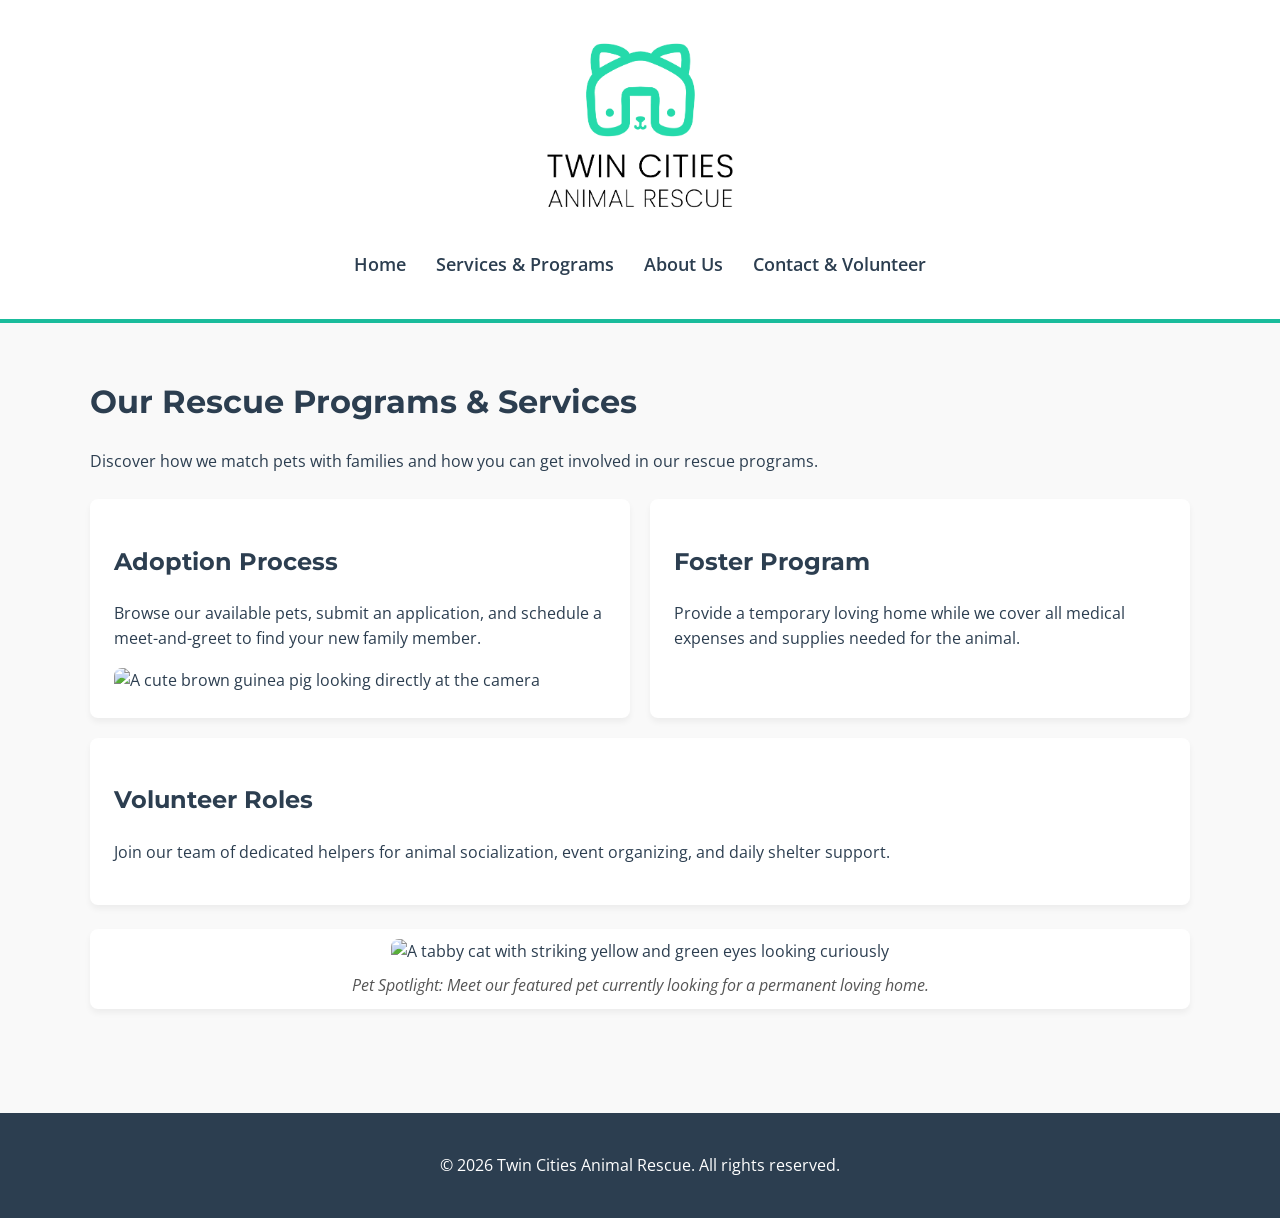
==== index.html @ 109fb717 "Create index.html" ====
<!DOCTYPE html>
<html lang="en">
<head>
    <meta charset="UTF-8">
    <meta name="viewport" content="width=device-width, initial-scale=1.0">
    <title>Services - Twin Cities Animal Rescue</title>
    <link rel="stylesheet" href="style.css">
</head>
<body>
    <header>
        <img src="rescue-logo_c.png" alt="Twin Cities Animal Rescue Logo">
        <nav>
            <ul>
                <li><a href="index.html">Home</a></li>
                <li><a href="services.html">Services & Programs</a></li>
                <li><a href="about.html">About Us</a></li>
                <li><a href="contact.html">Contact & Volunteer</a></li>
            </ul>
        </nav>
    </header>

    <main>
        <h1>Our Rescue Programs & Services</h1>
        <p>Discover how we match pets with families and how you can get involved in our rescue programs.</p>

        <div class="card-container">
            <div class="card">
                <h2>Adoption Process</h2>
                <p>Browse our available pets, submit an application, and schedule a meet-and-greet to find your new family member.</p>
                <img src="rescue-pet_c.jpg" alt="A cute brown guinea pig looking directly at the camera">
            </div>
            <div class="card">
                <h2>Foster Program</h2>
                <p>Provide a temporary loving home while we cover all medical expenses and supplies needed for the animal.</p>
            </div>
            <div class="card">
                <h2>Volunteer Roles</h2>
                <p>Join our team of dedicated helpers for animal socialization, event organizing, and daily shelter support.</p>
            </div>
        </div>

        <figure>
            <img src="rescue-pet-spotlight_c.jpg" alt="A tabby cat with striking yellow and green eyes looking curiously">
            <figcaption>Pet Spotlight: Meet our featured pet currently looking for a permanent loving home.</figcaption>
        </figure>
    </main>

    <footer>
        <p>&copy; 2026 Twin Cities Animal Rescue. All rights reserved.</p>
    </footer>
</body>
</html>
---- style.css ----
@import url('https://fonts.googleapis.com/css2?family=Montserrat:wght@600;700&family=Open+Sans:wght@400;600&display=swap');

/* Main Color Variables */
:root {
    --primary-color: #1ABC9C;
    --secondary-color: #2C3E50;
    --bg-light: #F9F9F9;
    --white: #FFFFFF;
}

/* Base Styles */
body {
    font-family: 'Open Sans', sans-serif;
    color: var(--secondary-color);
    background-color: var(--bg-light);
    margin: 0;
    padding: 0;
    line-height: 1.6;
}

h1, h2, h3 {
    font-family: 'Montserrat', sans-serif;
    color: var(--secondary-color);
}

/* Header & Navigation (Mobile First) */
header {
    background-color: var(--white);
    padding: 1.5rem;
    text-align: center;
    border-bottom: 4px solid var(--primary-color);
}

header img {
    max-width: 220px;
    height: auto;
}

nav ul {
    list-style: none;
    padding: 0;
    margin-top: 1rem;
    display: flex;
    flex-direction: column;
    gap: 12px;
}

nav a {
    text-decoration: none;
    color: var(--secondary-color);
    font-weight: 600;
    font-size: 1.1rem;
    transition: color 0.3s ease;
}

nav a:hover {
    color: var(--primary-color);
}

/* Main Content Layout */
main {
    padding: 2rem 1rem;
    max-width: 1100px;
    margin: 0 auto;
}

.card-container {
    display: flex;
    flex-direction: column;
    gap: 20px;
    margin-top: 1.5rem;
}

.card {
    background: var(--white);
    padding: 1.5rem;
    border-radius: 8px;
    box-shadow: 0 4px 6px rgba(0,0,0,0.05);
}

/* Media Elements */
img, video, picture {
    max-width: 100%;
    height: auto;
    border-radius: 8px;
}

figure {
    margin: 1.5rem 0;
    background: var(--white);
    padding: 10px;
    border-radius: 8px;
    text-align: center;
    box-shadow: 0 4px 6px rgba(0,0,0,0.05);
}

figcaption {
    margin-top: 8px;
    font-style: italic;
    color: #555;
}

/* Forms */
form {
    background: var(--white);
    padding: 2rem;
    border-radius: 8px;
    box-shadow: 0 4px 6px rgba(0,0,0,0.05);
}

fieldset {
    border: 2px solid var(--primary-color);
    border-radius: 8px;
    padding: 1.5rem;
}

legend {
    font-family: 'Montserrat', sans-serif;
    font-weight: bold;
    color: var(--primary-color);
    font-size: 1.2rem;
}

label {
    display: block;
    margin-top: 1rem;
    font-weight: 600;
}

input, select, textarea {
    width: 100%;
    padding: 10px;
    margin-top: 5px;
    border: 1px solid #ccc;
    border-radius: 4px;
    font-family: 'Open Sans', sans-serif;
    box-sizing: border-box;
}

input[type="submit"] {
    background-color: var(--primary-color);
    color: var(--white);
    border: none;
    margin-top: 1.5rem;
    padding: 12px;
    font-size: 1.1rem;
    font-weight: bold;
    cursor: pointer;
    border-radius: 4px;
    transition: background 0.3s;
}

input[type="submit"]:hover {
    background-color: #17a085;
}

/* Footer */
footer {
    background-color: var(--secondary-color);
    color: var(--white);
    text-align: center;
    padding: 1.5rem;
    margin-top: 3rem;
}

/* Desktop Styles */
@media (min-width: 768px) {
    nav ul {
        flex-direction: row;
        justify-content: center;
        gap: 30px;
    }
    
    .card-container {
        flex-direction: row;
        flex-wrap: wrap;
    }
    
    .card {
        flex: 1 1 calc(33.333% - 20px);
    }
}
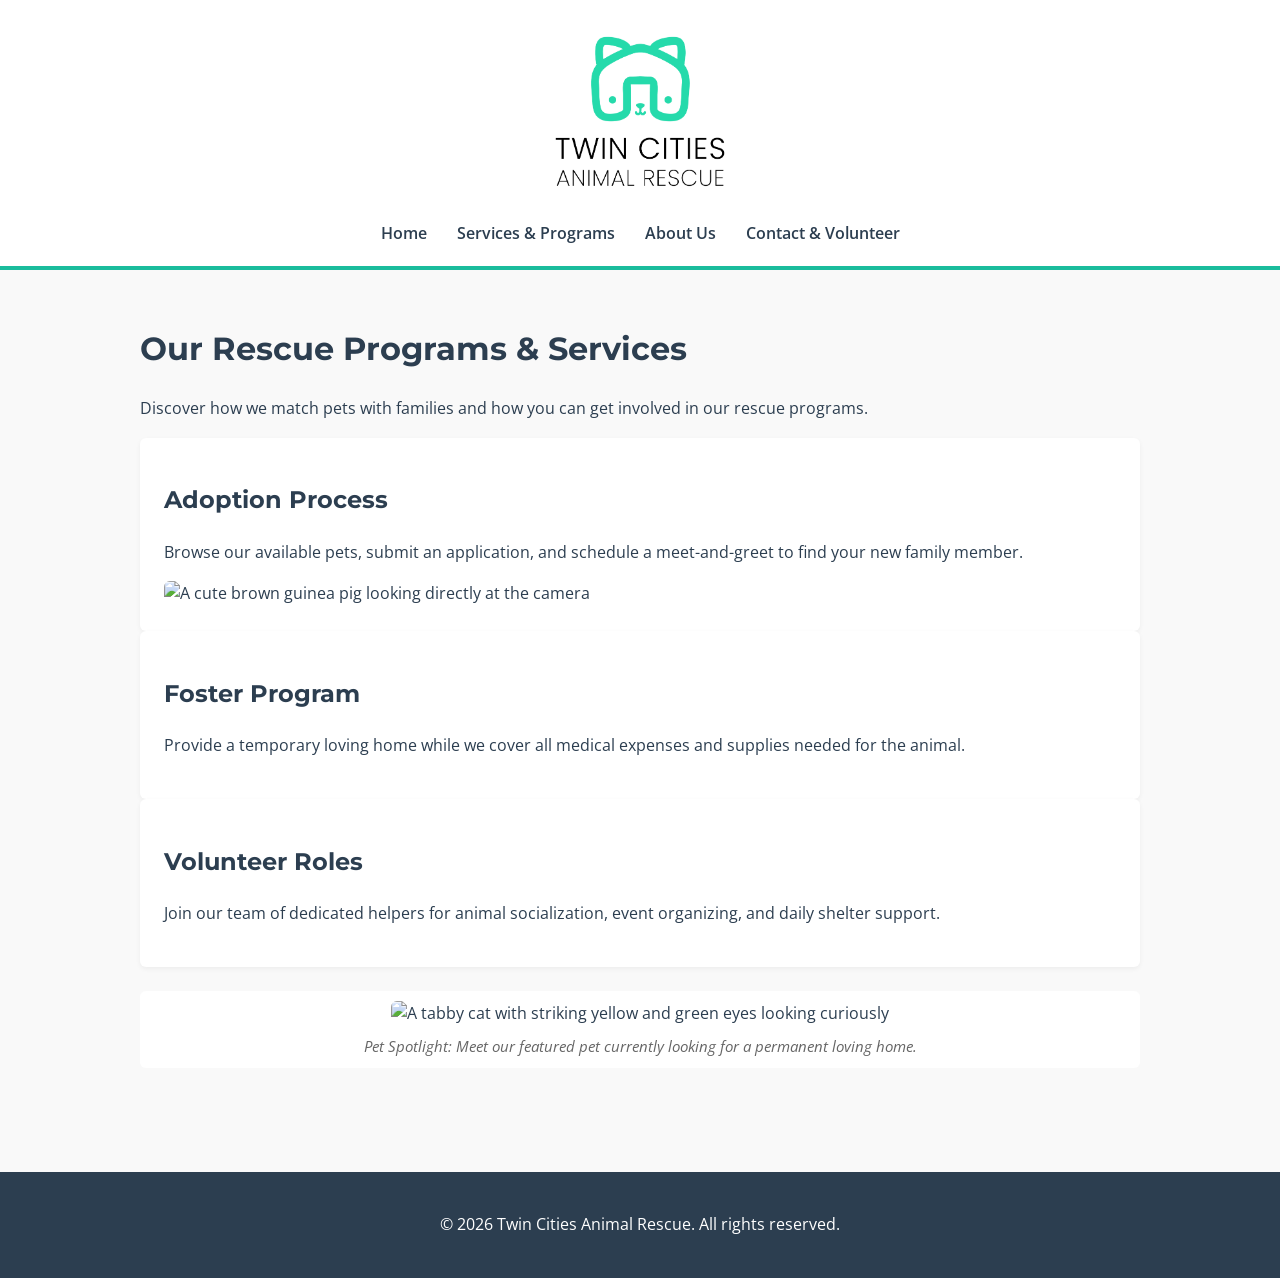
==== commit 9b17f14d: "Update index.html" ====
--- a/index.html
+++ b/index.html
@@ -48,5 +48,6 @@
     <footer>
         <p>&copy; 2026 Twin Cities Animal Rescue. All rights reserved.</p>
     </footer>
+<script src="script.js"></script>
 </body>
 </html>
--- a/style.css
+++ b/style.css
@@ -1,70 +1,65 @@
 @import url('https://fonts.googleapis.com/css2?family=Montserrat:wght@600;700&family=Open+Sans:wght@400;600&display=swap');
 
-/* Main Color Variables */
 :root {
-    --primary-color: #1ABC9C;
-    --secondary-color: #2C3E50;
-    --bg-light: #F9F9F9;
+    --primary: #1ABC9C;
+    --dark: #2C3E50;
+    --light: #F9F9F9;
     --white: #FFFFFF;
+    --error: #e74c3c;
 }
 
-/* Base Styles */
 body {
     font-family: 'Open Sans', sans-serif;
-    color: var(--secondary-color);
-    background-color: var(--bg-light);
+    color: var(--dark);
+    background-color: var(--light);
     margin: 0;
     padding: 0;
     line-height: 1.6;
 }
 
-h1, h2, h3 {
-    font-family: 'Montserrat', sans-serif;
-    color: var(--secondary-color);
-}
-
-/* Header & Navigation (Mobile First) */
 header {
-    background-color: var(--white);
-    padding: 1.5rem;
+    background: var(--white);
+    padding: 1.2rem;
     text-align: center;
-    border-bottom: 4px solid var(--primary-color);
+    border-bottom: 4px solid var(--primary);
 }
 
 header img {
-    max-width: 220px;
+    max-width: 200px;
     height: auto;
 }
 
 nav ul {
     list-style: none;
     padding: 0;
-    margin-top: 1rem;
+    margin: 10px 0 0 0;
     display: flex;
     flex-direction: column;
-    gap: 12px;
+    gap: 10px;
 }
 
 nav a {
     text-decoration: none;
-    color: var(--secondary-color);
+    color: var(--dark);
     font-weight: 600;
-    font-size: 1.1rem;
-    transition: color 0.3s ease;
 }
 
 nav a:hover {
-    color: var(--primary-color);
+    color: var(--primary);
 }
 
-/* Main Content Layout */
 main {
     padding: 2rem 1rem;
-    max-width: 1100px;
+    max-width: 1000px;
     margin: 0 auto;
 }
 
-.card-container {
+h1, h2, h3 {
+    font-family: 'Montserrat', sans-serif;
+    color: var(--dark);
+}
+
+.grid-container {
     display: flex;
     flex-direction: column;
     gap: 20px;
@@ -74,56 +69,53 @@
 .card {
     background: var(--white);
     padding: 1.5rem;
-    border-radius: 8px;
-    box-shadow: 0 4px 6px rgba(0,0,0,0.05);
+    border-radius: 6px;
+    box-shadow: 0 2px 5px rgba(0,0,0,0.05);
 }
 
-/* Media Elements */
 img, video, picture {
     max-width: 100%;
     height: auto;
-    border-radius: 8px;
+    border-radius: 6px;
 }
 
 figure {
     margin: 1.5rem 0;
     background: var(--white);
     padding: 10px;
-    border-radius: 8px;
+    border-radius: 6px;
     text-align: center;
-    box-shadow: 0 4px 6px rgba(0,0,0,0.05);
 }
 
 figcaption {
     margin-top: 8px;
     font-style: italic;
-    color: #555;
+    color: #666;
+    font-size: 0.95rem;
 }
 
-/* Forms */
 form {
     background: var(--white);
     padding: 2rem;
-    border-radius: 8px;
-    box-shadow: 0 4px 6px rgba(0,0,0,0.05);
+    border-radius: 6px;
+    box-shadow: 0 2px 5px rgba(0,0,0,0.05);
 }
 
 fieldset {
-    border: 2px solid var(--primary-color);
-    border-radius: 8px;
+    border: 2px solid var(--primary);
+    border-radius: 6px;
     padding: 1.5rem;
 }
 
 legend {
     font-family: 'Montserrat', sans-serif;
     font-weight: bold;
-    color: var(--primary-color);
-    font-size: 1.2rem;
+    color: var(--primary);
 }
 
 label {
     display: block;
-    margin-top: 1rem;
+    margin-top: 12px;
     font-weight: 600;
 }
 
@@ -137,45 +129,46 @@
     box-sizing: border-box;
 }
 
-input[type="submit"] {
-    background-color: var(--primary-color);
+.error-msg {
+    display: block;
+    color: var(--error);
+    font-size: 0.85rem;
+    margin-top: 4px;
+}
+
+button, input[type="submit"] {
+    background-color: var(--primary);
     color: var(--white);
     border: none;
-    margin-top: 1.5rem;
-    padding: 12px;
-    font-size: 1.1rem;
+    margin-top: 1.2rem;
+    padding: 10px 20px;
     font-weight: bold;
+    border-radius: 4px;
     cursor: pointer;
-    border-radius: 4px;
-    transition: background 0.3s;
 }
 
-input[type="submit"]:hover {
-    background-color: #17a085;
+button:hover, input[type="submit"]:hover {
+    opacity: 0.9;
 }
 
-/* Footer */
 footer {
-    background-color: var(--secondary-color);
+    background-color: var(--dark);
     color: var(--white);
     text-align: center;
     padding: 1.5rem;
     margin-top: 3rem;
 }
 
-/* Desktop Styles */
 @media (min-width: 768px) {
     nav ul {
         flex-direction: row;
         justify-content: center;
         gap: 30px;
     }
-    
-    .card-container {
+    .grid-container {
         flex-direction: row;
         flex-wrap: wrap;
     }
-    
     .card {
         flex: 1 1 calc(33.333% - 20px);
     }
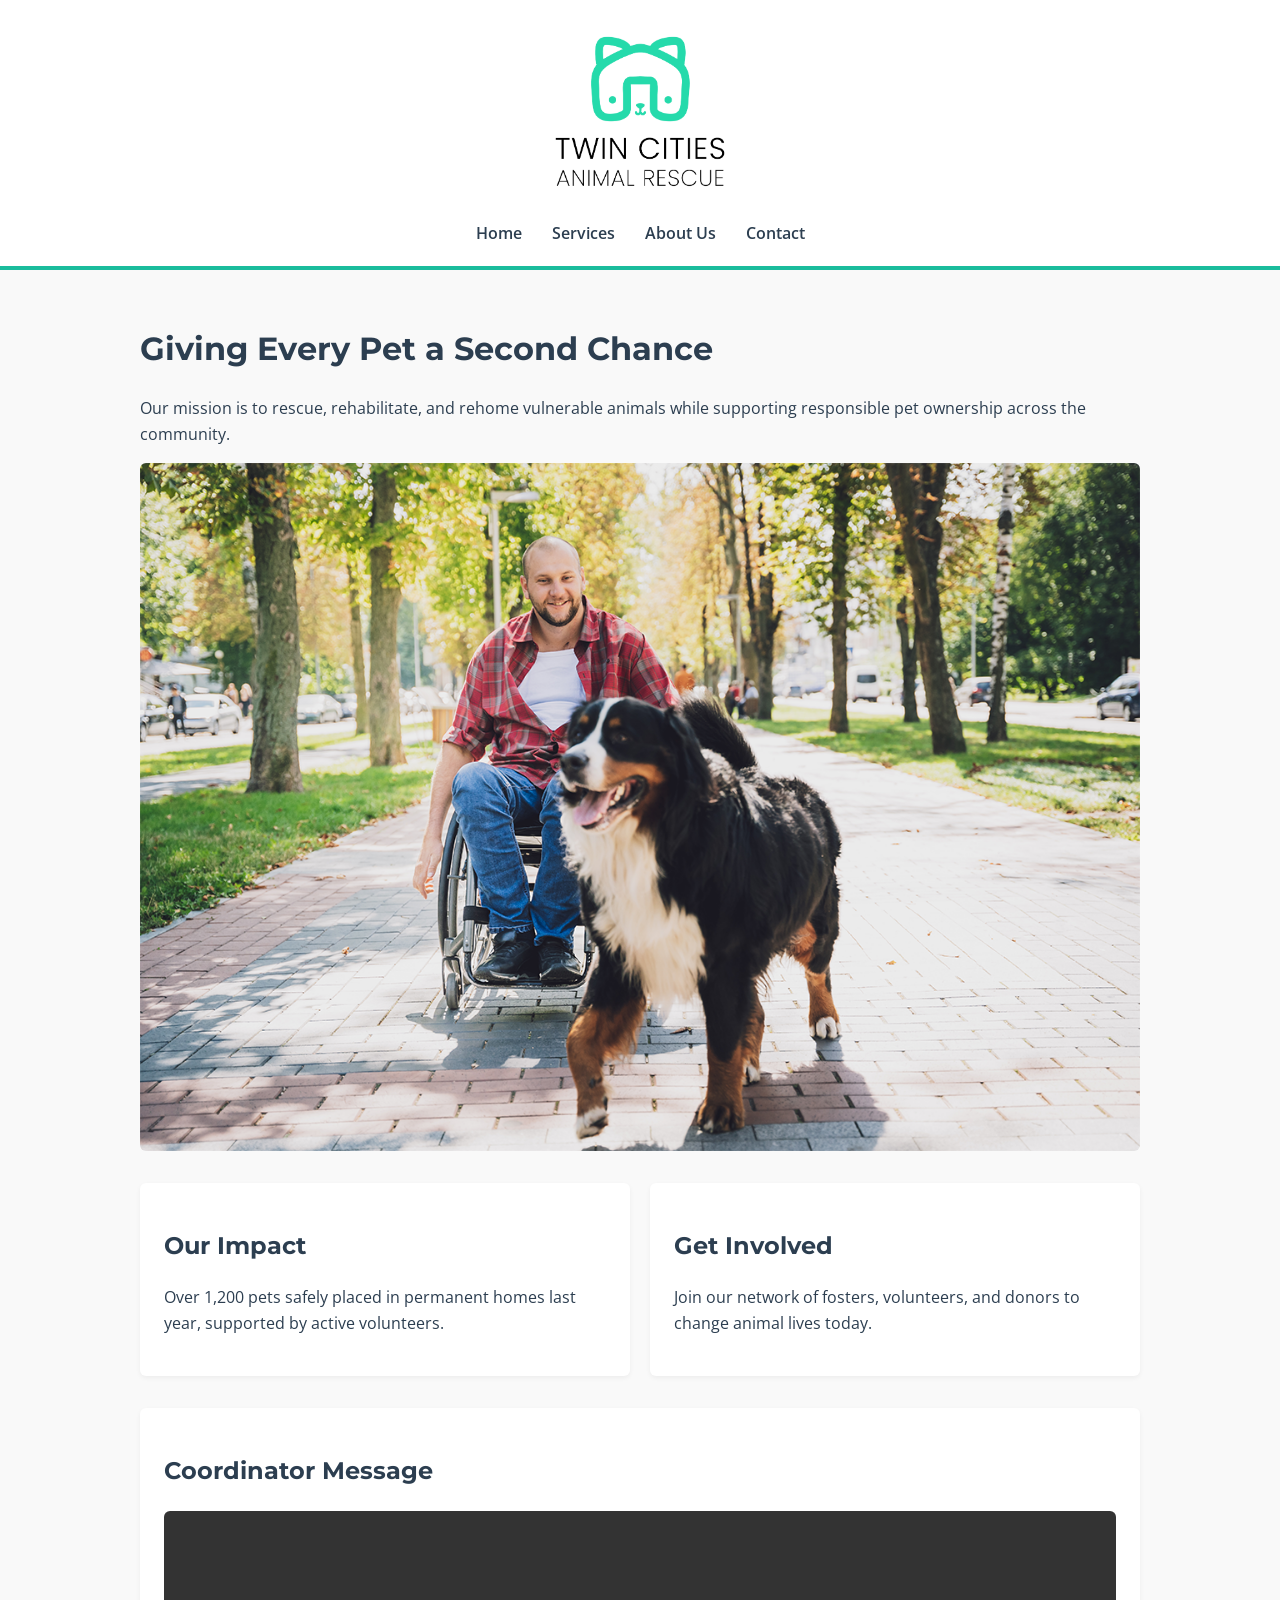
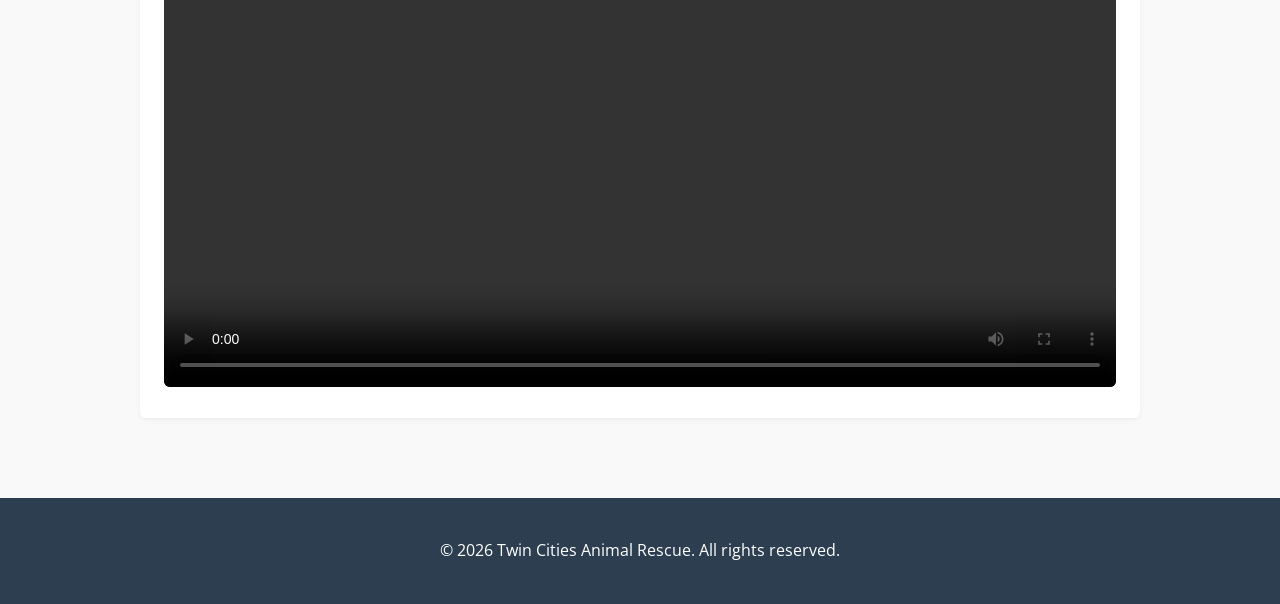
==== commit 2b6fccad: "Update index.html" ====
--- a/index.html
+++ b/index.html
@@ -3,7 +3,7 @@
 <head>
     <meta charset="UTF-8">
     <meta name="viewport" content="width=device-width, initial-scale=1.0">
-    <title>Services - Twin Cities Animal Rescue</title>
+    <title>Home - Twin Cities Animal Rescue</title>
     <link rel="stylesheet" href="style.css">
 </head>
 <body>
@@ -12,42 +12,45 @@
         <nav>
             <ul>
                 <li><a href="index.html">Home</a></li>
-                <li><a href="services.html">Services & Programs</a></li>
+                <li><a href="services.html">Services</a></li>
                 <li><a href="about.html">About Us</a></li>
-                <li><a href="contact.html">Contact & Volunteer</a></li>
+                <li><a href="contact.html">Contact</a></li>
             </ul>
         </nav>
     </header>
 
     <main>
-        <h1>Our Rescue Programs & Services</h1>
-        <p>Discover how we match pets with families and how you can get involved in our rescue programs.</p>
+        <h1>Giving Every Pet a Second Chance</h1>
+        <p>Our mission is to rescue, rehabilitate, and rehome vulnerable animals while supporting responsible pet ownership across the community.</p>
 
-        <div class="card-container">
+        <picture>
+            <source media="(min-width: 800px)" srcset="rescue-feature-large_c.png">
+            <img src="rescue-feature-small_c.png" alt="Volunteer walking a rescued dog outdoors">
+        </picture>
+
+        <div class="grid-container">
             <div class="card">
-                <h2>Adoption Process</h2>
-                <p>Browse our available pets, submit an application, and schedule a meet-and-greet to find your new family member.</p>
-                <img src="rescue-pet_c.jpg" alt="A cute brown guinea pig looking directly at the camera">
+                <h2>Our Impact</h2>
+                <p>Over 1,200 pets safely placed in permanent homes last year, supported by active volunteers.</p>
             </div>
             <div class="card">
-                <h2>Foster Program</h2>
-                <p>Provide a temporary loving home while we cover all medical expenses and supplies needed for the animal.</p>
-            </div>
-            <div class="card">
-                <h2>Volunteer Roles</h2>
-                <p>Join our team of dedicated helpers for animal socialization, event organizing, and daily shelter support.</p>
+                <h2>Get Involved</h2>
+                <p>Join our network of fosters, volunteers, and donors to change animal lives today.</p>
             </div>
         </div>
 
-        <figure>
-            <img src="rescue-pet-spotlight_c.jpg" alt="A tabby cat with striking yellow and green eyes looking curiously">
-            <figcaption>Pet Spotlight: Meet our featured pet currently looking for a permanent loving home.</figcaption>
-        </figure>
+        <section class="card" style="margin-top: 2rem;">
+            <h2>Coordinator Message</h2>
+            <video controls width="100%">
+                <source src="rescue-message_c.mp4" type="video/mp4">
+                <p>Your browser does not support video. Transcript: Welcome to Twin Cities Animal Rescue. Every adoption saves a life.</p>
+            </video>
+        </section>
     </main>
 
     <footer>
         <p>&copy; 2026 Twin Cities Animal Rescue. All rights reserved.</p>
     </footer>
-<script src="script.js"></script>
+    <script src="script.js"></script>
 </body>
 </html>
